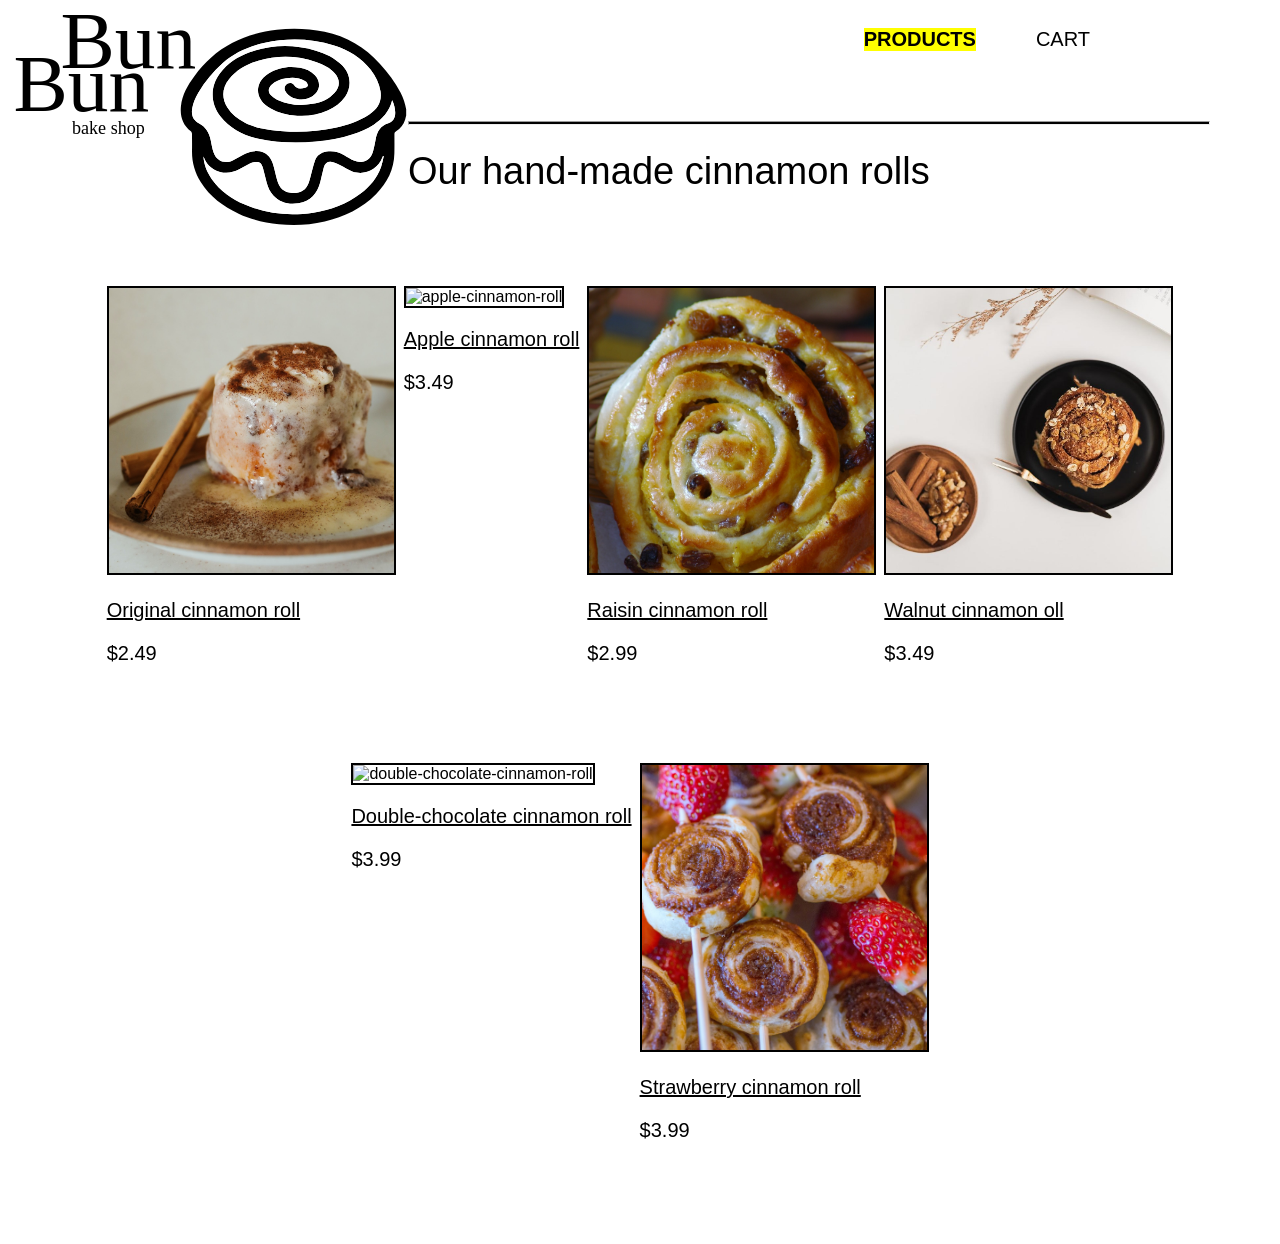
==== solution-hw4/index.html @ 137a4639 "hw4" ====
<!DOCTYPE html>
<html lang="en">
  <meta charset="UTF-8">
  <link href="style.css" rel="stylesheet" type="text/css">
  <title>Product Gallery</title>
  
  <body>
    <header>
      <a href="index.html"><img src="assets/logo-01.svg" alt="logo-01" width="400" class="logo"></a>
      <div>
        <nav class="nav">
          <a href="index.html"><h3 class="activeNav">PRODUCTS</h3></a>
          <a href="Shopping-cart.html"><h3>CART</h3></a>
        </nav>
        <hr>
        <h1>Our hand-made cinnamon rolls</h1>
      </div>
    </header>
    
    <div class="container">

      <div class="itemList">
        <a href="Product-detail.html?roll=Original">
          <div class="item">
            <img src="assets/original-cinnamon-roll.jpg" alt="original-cinnamon-roll" width="285" class="product">
            <h3 class="itemLink">Original cinnamon roll</h3>
            <h3>$2.49</h3>
          </div>
        </a>

        <a href= "Product-detail.html?roll=Apple">
          <div class="item">
            <img src="assets/apple-cinnamon-roll.jpg" alt="apple-cinnamon-roll" width="285" class="product">
            <h3 class="itemLink">Apple cinnamon roll</h3>
            <h3>$3.49</h3>
        </div>
        </a>

        <a href="Product-detail.html?roll=Raisin">
          <div class="item">
            <img src="assets/raisin-cinnamon-roll.jpg" alt="raisin-cinnamon-roll" width="285" class="product">
            <h3 class="itemLink">Raisin cinnamon roll</h3>
            <h3>$2.99</h3>
          </div>
        </a>

        <a href="Product-detail.html?roll=Walnut">
          <div class="item">
            <img src="assets/walnut-cinnamon-roll.jpg" alt="walnut-cinnamon-roll" width="285" class="product">
            <h3 class="itemLink">Walnut cinnamon oll</h3>
            <h3>$3.49</h3>
          </div>
        </a>

        <a href="Product-detail.html?roll=Double-Chocolate">
          <div class="item">
          <img src="assets/double-chocolate-cinnamon-roll.jpg" alt="double-chocolate-cinnamon-roll" width="285" class="product">
          <h3 class="itemLink">Double-chocolate cinnamon roll</h3>
            <h3>$3.99</h3>
          </div>
        </a>

        <a href="Product-detail.html?roll=Strawberry">
          <div class="item">
            <img src="assets/strawberry-cinnamon-roll.jpg" alt="strawberry-cinnamon-roll" width="285" class="product">
            <h3 class="itemLink">Strawberry cinnamon roll</h3>
            <h3>$3.99</h3>
          </div>
        </a>

      </div>

    </div>

  </body>
</html>
---- solution-hw4/style.css ----
*{
    font-family: Helvetica, sans-serif;
    font-weight: 300;
}
#customiseDesc{
    text-align: left;
    flex-grow: 1;
    width: 50%;
}

#price{
    font-weight: 800;
    font-size: 16px;
}

#checkOutBtn{
    background-color: yellow;
    padding-top:4px;
    padding-bottom: 4px;
    height: 80px;
    width: 200px;
    text-decoration: none;
    display: inline-block;
    border: 1px solid black;
    font-weight: 800;
    font-size: 18px;
}

#checkOutBtnDiv{
    text-align: right;
    margin: auto;
    margin-right: 20%;
}

#footerHr{
    margin: auto;
    width: 710px;
}

.cartTotal{
    display: flex;
    justify-content: flex-end;
    margin-right: 20%;
    gap: 360px;
}

.activeNav{
    background-color: yellow;
    align-items: center;
    width: fit-content;
    margin: auto;
    font-weight: 800;
}

.cartDesc{
    line-height: 12px;
    padding-bottom: 2px;
    text-align: left;
}

.container{
    text-align: center;
    margin: auto;
}

.summary{
    margin-top: 50px;
    display: flex;
    justify-content: flex-end;
    gap: 48px;
    align-items: center;
}

.productDetailList{
    display: flex;
    gap: 48px;
    justify-content: center;
    margin-left: 20%;
    margin-right: 20%;
}

.cartItem{
    position:relative;
    display: flex;
    justify-content: space-between;
    margin-bottom:24px;
    margin-left: 20%;
    margin-right: 20%;
}

.flexChild{
    display: flex;
    gap: 36px;
}

.itemList{
    text-align: center;
    margin: auto;
    display: flex;
    flex-wrap: wrap;
    justify-content: center;
    
}

.item{
    margin-bottom:70px;
    text-align: left;
    width: fit-content;
    padding: 4px;
}

.product{
    border: 2px solid black;
}

.removeButton{
    text-decoration: underline;
    margin-left: 20%;
    margin-right: 20%;
    text-align: left;
    font-weight: 800;
}

.dropdown{
    margin-top:50px;
}

.item:hover{
    background-color: yellow;
    padding: 4px;
}

.item:hover .itemLink{
    font-weight: 800;
}

.itemLink{
    text-decoration: underline;
}


header{
    display: flex;
    margin-bottom: 48px;
}

nav{
    margin-bottom: 50px;
    display: flex;
    justify-content: flex-end;
    gap: 60px;
    padding-right: 120px;
}

:link{
    text-decoration: none;
    color: black;
    display: flex;
}

:visited{
    text-decoration: none;
    color: black;
}

h1 {
    font-size: 38px;
}

h2{
    font-size: 36px;
}

h3{
    font-size: 20px;
}

p{
    font-size: 20px;
}

hr{
    height: 2px;
    width: 800px;
    background-color:black;
}

button{
    background-color: yellow;
    padding-top:4px;
    padding-bottom: 4px;
    height: 32px;
    text-align: center;
    text-decoration: none;
    display: inline-block;
    border: 2px solid black;
    font-weight: 800;
}

select{
    padding: 5px;
    top: 14px;
    right: 10px;
    width: 360px;
    border: 2px solid black;
}

.select-selected:after{
    position: absolute;
    content: "";
    top: 14px;
    right: 10px;
    width: 0;
    height: 0;
    border: 6px solid transparent;
    border-color: #fff transparent transparent transparent;
}
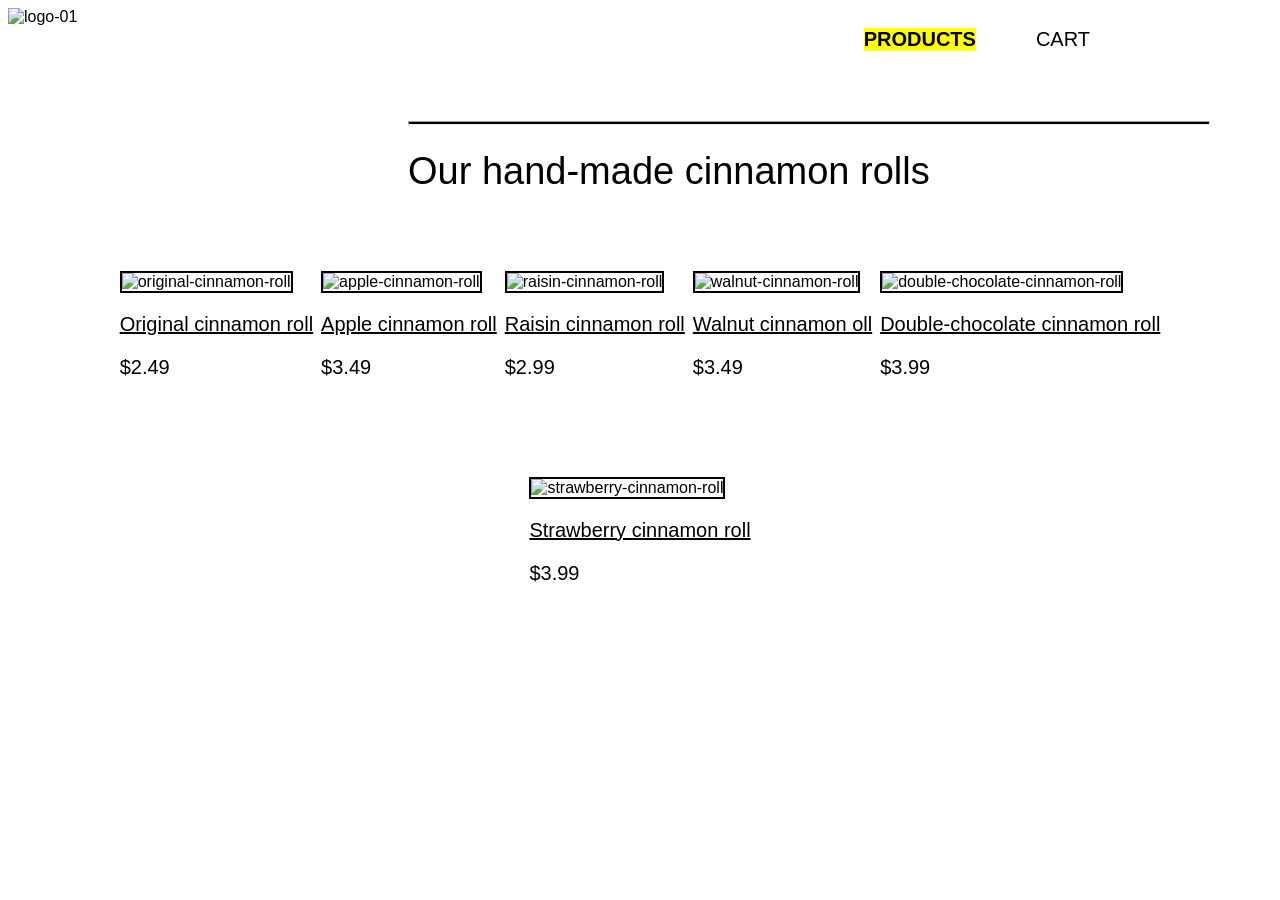
==== commit 8efcb3fc: "hw4" ====
--- a/solution-hw4/index.html
+++ b/solution-hw4/index.html
@@ -6,7 +6,7 @@
   
   <body>
     <header>
-      <a href="index.html"><img src="assets/logo-01.svg" alt="logo-01" width="400" class="logo"></a>
+      <a href="index.html"><img src="../assets/logo/logo-01.svg" alt="logo-01" width="400" class="logo"></a>
       <div>
         <nav class="nav">
           <a href="index.html"><h3 class="activeNav">PRODUCTS</h3></a>
@@ -22,7 +22,7 @@
       <div class="itemList">
         <a href="Product-detail.html?roll=Original">
           <div class="item">
-            <img src="assets/original-cinnamon-roll.jpg" alt="original-cinnamon-roll" width="285" class="product">
+            <img src="../assets/products/original-cinnamon-roll.jpg" alt="original-cinnamon-roll" width="285" class="product">
             <h3 class="itemLink">Original cinnamon roll</h3>
             <h3>$2.49</h3>
           </div>
@@ -30,7 +30,7 @@
 
         <a href= "Product-detail.html?roll=Apple">
           <div class="item">
-            <img src="assets/apple-cinnamon-roll.jpg" alt="apple-cinnamon-roll" width="285" class="product">
+            <img src="../assets/products/apple-cinnamon-roll.jpg" alt="apple-cinnamon-roll" width="285" class="product">
             <h3 class="itemLink">Apple cinnamon roll</h3>
             <h3>$3.49</h3>
         </div>
@@ -38,7 +38,7 @@
 
         <a href="Product-detail.html?roll=Raisin">
           <div class="item">
-            <img src="assets/raisin-cinnamon-roll.jpg" alt="raisin-cinnamon-roll" width="285" class="product">
+            <img src="../assets/products/raisin-cinnamon-roll.jpg" alt="raisin-cinnamon-roll" width="285" class="product">
             <h3 class="itemLink">Raisin cinnamon roll</h3>
             <h3>$2.99</h3>
           </div>
@@ -46,7 +46,7 @@
 
         <a href="Product-detail.html?roll=Walnut">
           <div class="item">
-            <img src="assets/walnut-cinnamon-roll.jpg" alt="walnut-cinnamon-roll" width="285" class="product">
+            <img src="../assets/products/walnut-cinnamon-roll.jpg" alt="walnut-cinnamon-roll" width="285" class="product">
             <h3 class="itemLink">Walnut cinnamon oll</h3>
             <h3>$3.49</h3>
           </div>
@@ -54,7 +54,7 @@
 
         <a href="Product-detail.html?roll=Double-Chocolate">
           <div class="item">
-          <img src="assets/double-chocolate-cinnamon-roll.jpg" alt="double-chocolate-cinnamon-roll" width="285" class="product">
+          <img src="../assets/products/double-chocolate-cinnamon-roll.jpg" alt="double-chocolate-cinnamon-roll" width="285" class="product">
           <h3 class="itemLink">Double-chocolate cinnamon roll</h3>
             <h3>$3.99</h3>
           </div>
@@ -62,7 +62,7 @@
 
         <a href="Product-detail.html?roll=Strawberry">
           <div class="item">
-            <img src="assets/strawberry-cinnamon-roll.jpg" alt="strawberry-cinnamon-roll" width="285" class="product">
+            <img src="../assets/products/strawberry-cinnamon-roll.jpg" alt="strawberry-cinnamon-roll" width="285" class="product">
             <h3 class="itemLink">Strawberry cinnamon roll</h3>
             <h3>$3.99</h3>
           </div>
